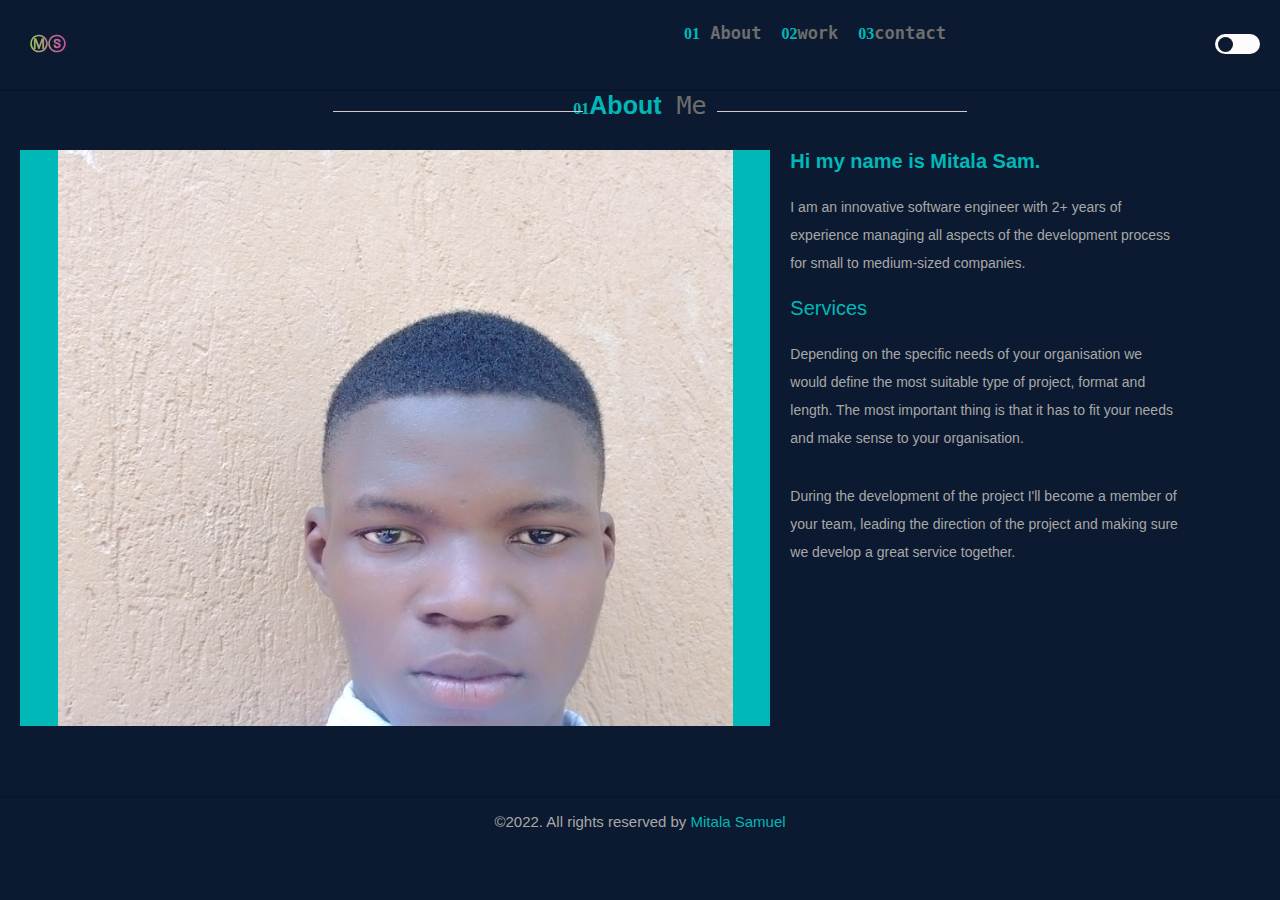
==== about.html @ b7685bb1 "updated" ====
<!DOCTYPE html>
<html lang="en">

<head>
    <link rel="icon" href="favicon.png">

    <meta charset="UTF-8">
    <meta http-equiv="X-UA-Compatible" content="IE=edge">
    <meta name="viewport" content="width=device-width, initial-scale=1.0">
    <link rel="stylesheet" href="https://use.fontawesome.com/releases/v5.15.4/css/all.css"
        integrity="sha384-DyZ88mC6Up2uqS4h/KRgHuoeGwBcD4Ng9SiP4dIRy0EXTlnuz47vAwmeGwVChigm" crossorigin="anonymous">
    <title>About Mitala Samuel | Software developer</title>
    <meta name="description" content="Mitala Sam is a knowledgeable Software engineer adept at creating successful websites that meet customer
                                needs. Specializing in collaborating with customers to gather requirements, produce plans
                                and improve designs for usability and functionality.">
    <meta name="twitter:image" content="http://www.mitala-samuel-ab4258217/favicon.png">
    <link rel="stylesheet" href="main.css">
    <link rel="stylesheet" href="style.css">
</head>

<body>
    <header class="header ">

        <!-- <div class="container">
                <div class="row"> -->
        <!-- <div class="logs">
            <a href="index.html" class="logo">
                mit<span>ala</span></a>
        </div> -->
        <div class="logo">
            <h1><a href="index.html">ⓜⓢ</a></h1>
        </div>
        <div class="fixed-links">
            <ul class="follow-me">
                <dl class="follow">
                    <a href="https://www.linkedin.com/in/mitala-samuel-ab4258217">
                        <i class="fab fa-linkedin"></i>
                    </a>
                </dl>
                <dl class="follow">
                    <a href="https://github.com/mitalas" target="_blank" rel="noopener noreferrer">
                        <i class="fab fa-github"></i>
                    </a>
                </dl>
                <dl class="follow">
                    <a href="http://wa.me/message/7HZEAZAS34YTB1" target="_blank" rel="noopener noreferrer">
                        <i class="fab fa-whatsapp"></i>
                    </a>
                </dl>
                <dl class="follow">
                    <a href="http://wa.me/message/7HZEAZAS34YTB1" target="_blank" rel="noopener noreferrer">
                        <i class="fab fa-telegram"></i>
                    </a>
                </dl>
            </ul>
        </div>
        <nav class="nav">
            <a href="about.html"><span class="nos">01</span> about</a>
            <a class="current" href="projects.html"><span class="nos">02</span>work</a>
            <a href="contact.html"><span class="nos">03</span>contact</a>
        </nav>
        <ul>
            <dl>
                <label class="switch">
                    <input type="checkbox" id="toggle">
                    <span class="slider round"></span>
                </label>
            </dl>
        </ul>
        <!-- <a href="Mitala-resume.pdf" class="link-btn">Hire Me</a> -->
        <div id="menu-btn" class="fas fa-bars"></div>
    </header>
    <section class="about" id="about">
        <div class="container">
            <h1 class="heading"> <span class="nos">01</span><span>About</span> Me</h1>
            <div class="row ">
                <div class="image">
                    <img src="images/Sampic.jpg" class="w-100 mb-5 mb-md-0" alt="">
                </div>
                <div class="content">
                    <!-- <span>About me</span> -->
                    <h2><span>Hi my name is Mitala Sam.
                        </span> </h2>
                    <p> I am an innovative software engineer with 2+ years of experience managing all aspects of
                        the development process for small to medium-sized companies.
                    </p>
                    <span>Services</span>
                    <p>Depending on the specific needs of your organisation we would define the most suitable
                        type of project, format and length. The most important thing is that it has to fit your
                        needs and make sense to your organisation.</p>
                    <p>During the development of the project I'll become a member of your team, leading the
                        direction of the project and making sure we develop a great service together.

                        ​</p>
                    <!-- <a href="https://docs.google.com/document/d/1RpnDttj2L2XRgwHEu3ejs_gMm4DrcPwnFx6tsJ1aYbA/edit?usp=sharing"
                                class="link-btn">More</a>
                            <p>Call:+256708454152</p> -->
                </div>
            </div>
        </div>
    </section><!-- footer section starts  -->
    <sectiobn class="footer">
        <div class="credit"> &copy;2022. All rights reserved by <span>Mitala Samuel</span> </div>
    </sectiobn>
    <!-- footer section ends -->
    <script src="../js/script.js"></script>
</body>

</html>
---- main.css ----
@import url('https://fonts.googleapis.com/css2?family=Roboto:wght@100;200;300;400;500;600&display=swap');

:root {
    --blue: #00b8b8;
    --grad1: rgb(210, 74, 168);
    --grad2: rgb(153, 195, 91);
    /* --blue: #00b8b8; */
    ---bright-color: rgb(136, 27, 27);
    --black: rgb(110, 109, 109);
    --white: whit;
    --light-color: rgb(168, 168, 168);
    --light-bg: #eee;
    --border: .2rem solid rgba(0, 0, 0, .1);
    --box-shadow: 0 .5rem 1rem rgba(0, 0, 0, .1);
}

* {
    margin: 0;
    padding: 0;
    box-sizing: border-box;
    outline: none;
    border: none;
    font-family: 'Russo One',
        sans-serif;

    /* font-family: " Montserrat-Regular",
        sans-serif; */
    text-decoration: none !important;
    list-style: none;
}

body {
    color: var(--light-bg);
    background-color: rgba(10, 25, 47, 0.996);
}


*::-webkit-scrollbar {
    height: .5rem;
    width: 1rem;
}

*::-webkit-scrollbar-track {
    background-color: transparent;
}

*::-webkit-scrollbar-thumb {
    background-color: var(--blue);
}

html {
    overflow-x: hidden;
    scroll-behavior: smooth;
    scroll-padding-top: 6.5rem;
}

header {
    font-size: .92em;
    font-weight: 100;
    line-height: 1.6;
    padding: 3rem;
}

nav {
    display: flex;
    color: var(--light-bg);
    justify-content: space-between;
}

nav a {
    color: var(--light-bg);
}

p {
    font-weight: 100;
    margin: 1rem 0;
    color: #D1D1B3;
}

.container-icons ul {
    display: flex;
    justify-content: space-between;
}

.logo h1 {
    background: linear-gradient(0deg, var(--grad2)0%, var(--grad1)100%);
    margin: 10px;
    background-image: linear-gradient(to right, var(--grad2)0%, var(--grad1)100%);
    -webkit-background-clip: text;
    -webkit-text-fill-color: transparent;
    font-size: 1.8rem;
}

.container-icons ul li {
    margin: 10px;
    font-size: 1.5rem;
}

.main {
    align-items: center;
    display: flex;
}

.inner {
    margin-top: 3rem;
    margin-left: 2rem;
}

.inner::before {
    content: " ";
    left: 2rem;
    width: 2px;
    height: 200px;
    position: absolute;
    background: linear-gradient(0deg, var(--grad2)0%, var(--grad1)100%);
    /* position: absolute; */
}

.project p {
    font-size: 2rem;
    padding-top: 0rem;
}

.more p {
    font-size: 2rem;
    padding-top: 0rem;
}

a {
    color: var(--light-bg);
    text-transform: capitalize;
}

.pro-inner {
    padding-top: 1.2rem;
    background-color: rgba(10, 25, 47, 0.996);
    z-index: 1000;
    border-top: 2px solid var(--grad1);
}

.pro-inner a {
    padding-bottom: .3rem;
    border-bottom: 1px solid var(--grad1);
}

.pro-inner a:hover {
    transition: .4s ease-out;
    letter-spacing: .1rem;
    font-weight: 600;
}

.pro-inner::before {
    content: " ";
    width: 2px;
    margin-left: -2rem;
    height: 200px;
    position: absolute;
    background: linear-gradient(0deg, var(--grad2)0%, var(--grad1)100%);
}

.gradient1 {
    stop-color: var(--grad1);
    transition: all .3s ease-in-out
}

.gradient2 {
    stop-color: var(--grad2);
    transition: all .3s ease-in-out;
}

.content {
    top: 0;
    padding-right: 8rem;
    width: 60%;
}

.top-svg {
    position: absolute;
}

.down-svg svg {
    position: absolute;
    bottom: 0;
    right: 0;
}

.name svg {
    font-family: 'Russo One', sans-serif;
    position: relative;
}

.name svg text {
    animation: stroke 5s;
    stroke-width: 2;
    stroke: #dce3f0;
    font-size: 70px;
}

@keyframes stroke {
    0% {
        fill: transparent;
        stroke: rgba(54, 95, 160, 1);
        stroke-dashoffset: 25%;
        stroke-dasharray: 0 50%;
        stroke-width: 1;
    }

    70% {
        fill: transparent;
        stroke: rgb(160, 114, 54);
    }

    80% {
        fill: var(--white);
        stroke: rgb(160, 132, 54);
        stroke-width: 1;
    }

    100% {
        fill: rgb(204, 195, 72);
        stroke: rgba(248, 63, 7, 0.996);
        stroke-dashoffset: -25%;
        stroke-dasharray: 50% 0;
        stroke-width: 0;
    }
}

@media (max-width:768px) {
    .main {
        display: block;
    }

    .content {
        top: 0;
        padding-right: 0;
        width: 100%;
    }

    .down-svg {
        position: relative;
        margin-bottom: -10rem;
    }

    header {
        padding: 2rem;
    }
}
---- style.css ----
@import url('https://fonts.googleapis.com/css2?family=Poppins:wght@100;200;300;400;500;600&display=swap');

:root {
   --blue: #00b8b8;
   /* --blue: #00b8b8; */
   ---bright-color: rgb(136, 27, 27);
   --black: rgb(110, 109, 109);
   --white: rgb(16, 24, 31);
   --light-color: rgb(168, 168, 168);
   --light-bg: #eee;
   --border: .2rem solid rgba(0, 0, 0, .1);
   --box-shadow: 0 .5rem 1rem rgba(0, 0, 0, .1);
}

* {
   margin: 0;
   padding: 0;
   box-sizing: border-box;
   outline: none;
   border: none;
   text-decoration: none !important;
}

*::-webkit-scrollbar {
   height: .5rem;
   width: 1rem;
}

*::-webkit-scrollbar-track {
   background-color: transparent;
}

*::-webkit-scrollbar-thumb {
   background-color: var(--blue);
}

html {
   font-size: 62.5%;
   overflow-x: hidden;
   scroll-behavior: smooth;
   scroll-padding-top: 6.5rem;
}

/* -------------THEMES----------- */
body {
   background-color: rgba(10, 25, 47, 0.996);
}

body.dark {
   background-color: rgba(10, 25, 47, 0.996);
}

section {
   padding: 7rem 2rem;
}

.heading {
   text-align: center;
   font-size: 2.5rem;
   color: var(--black);
   font-weight: bolder;
   font-family: "SF Mono",
      "Fira Code",
      "Fira Mono",
      "Roboto Mono",
      monospace;
   margin-bottom: 3rem;
}

.heading::before {
   content: '';
   width: 250px;
   left: 26%;
   margin-top: 20px;
   height: 1px;
   position: absolute;
   background-color: rgb(209, 203, 203);
}


.heading::after {
   content: '';
   width: 250px;
   margin-left: 10px;
   margin-top: 20px;
   height: 1px;
   position: absolute;
   background-color: rgb(209, 203, 203);
}

.heading .nos {
   color: var(--blue);
   font-family: 'Merriweather',
      serif;
   font-size: 16px;
}

.heading span {
   text-align: center;
   font-size: 2.5rem;
   color: var(--blue);
   font-weight: bolder;
   margin-bottom: 3rem;
}

.link-btn {
   display: inline-block;
   padding: .4rem 2rem;
   border-radius: .4rem;
   background-color: var(--blue);
   cursor: pointer;
   font-size: 1.7rem;
   text-transform: capitalize;
   color: var(--white);
}

.link-btn:hover {
   background-color: var(--black);
   color: var(--white);
}

.header {
   display: flex;
   padding: 2rem;
   width: 100%;
   justify-content: space-between;
   border-bottom: var(--border);
}

.header.active {
   background-color: var(--white);
   box-shadow: var(--box-shadow);
   border: 0;
   top: 0;
   position: sticky;
   z-index: 1000;
}

.header .logo {
   font-family: "Fjalla One",
      sans-serif;
   text-transform: capitalize;
   font-size: 2rem;
   color: var(--black);
}

.header .logo span {
   color: var(--blue);
}

.link-box {
   display: flex;
   color: var(--light-bg);
   align-items: center;
   justify-content: center;
}

.link-box div a {
   display: flex;
   color: var(--light-bg);
   margin: 10px;
}

.link-box div a:hover {
   color: var(--blue);
}

svg {
   width: 24px;
   color: var(--light-bg);
}

.header .nav a {
   font-weight: 700;
   text-transform: capitalize;
   margin: 0 1rem;
   font-size: 1.7rem;
   color: var(--black);
   font-family: "SF Mono",
      "Fira Code",
      "Fira Mono",
      "Roboto Mono",
      monospace;
   ;
   /* font-family: 'Merriweather',
      serif; */
}

.header .nav a:hover {
   color: var(--blue);
}

.nos {
   font-family: 'Merriweather',
      serif;
   color: var(--blue);
   font-size: 16px;
}

.fixed-links {
   display: flex;
   right: 10px;
   z-index: 1000;
}

ul {
   display: flex;
   align-items: center;
   justify-content: center;
}

ul dl {
   justify-content: space-evenly;
   align-items: center;
   border-radius: 50%;
}

ul dl a {
   border-radius: 50%;
   margin: 10px;
   color: var(--black);
   font-size: 18px;
}

ul dl a:hover {
   color: var(--blue);
}

#menu-btn {
   font-size: 2.5rem;
   color: var(--black);
   cursor: pointer;
   display: none;
}

.about {
   font-family: 'Poppins',
      sans-serif;
   /* font-family: "Satoshi Black",
      Sans-serif; */
   font-weight: 100;
   /* font-family: 'Poppins',
      sans-serif; */
   margin-top: -70px;
}

.about .row {
   height: 64vh;
   overflow: hidden;

}

.reveal {
   opacity: 0;
   transition: all 1s ease;
   position: relative;
   transform: translateY(150px);
}

.reveal.active {
   transform: translateY(0px);
   opacity: 1;
}

.about .content span {
   font-size: 2rem;
   color: var(--blue);
}

.about .content {
   height: 100%;
}

.about .content h3 {
   font-size: 3rem;
   color: var(--black);
   margin-top: 1rem;
}

.about .content p {
   padding: 1rem 0;
   font-size: 1.4rem;
   color: var(--light-color);
   line-height: 2;
}

.image {
   height: 100%;
   width: 100%;
   display: flex;
   justify-content: center;
   background-color: var(--blue);
}

.image img {
   width: 90%;
   height: 150vh;
   margin-top: -400px;
}

.row {
   display: flex;
}

.row .content {
   padding-left: 20px;
}

.portfolio {
   margin-top: -70px;
   gap: 1.5rem;
   justify-content: center;
   align-items: center;
   height: 94vh;
   overflow: hidden;
}

.box-container {
   display: flex;
   gap: 1.5rem;
   margin-bottom: 2rem;
   justify-content: center;
   align-items: center;
}

.portfolio .box-container .box {
   /* font-family: 'Poppins',
      sans-serif; */
   font-family: "Satoshi Black",
      Sans-serif;
   height: 25rem;
   overflow: hidden;
   position: relative;
   width: 30%;
   box-shadow: 0px 2px 4px 0px #989ea532;
}

/* .portfolio .box-container .box:hover .content {
   -webkit-transform: translateY(0%);
   transform: translateY(0%);
} */

.portfolio .box-container .box img {
   height: 100%;
   width: 100%;
   -o-object-fit: cover;
   object-fit: cover;
}

.portfolio .box-container .box .content {
   /* position: absolute; */
   margin-top: -2px;
   left: 0;
   border-radius: .3rem;
   height: 100%;
   display: flex;
   flex-direction: column;
   justify-content: center;
   padding: 10px;
   width: 100%;
   background-color: #0a192fd2;
   /* background: #495670d9; */
   -webkit-transform: translateY(-100%);
   transform: translateY(-100%);
   -webkit-transition: .2s linear;
   transition: .2s linear;
}

.portfolio .box-container .box .content h3 {
   font-size: 2.5rem;
   color: #fff;
   text-transform: uppercase;
   font-weight: normal;
}

.portfolio .box-container .box .content p {
   padding: 1rem 0;
   font-size: 1.5rem;
   line-height: 2;
   color: #aaa;
}

.portfolio .box-container .box .content a {
   font-size: 2rem;
   color: crimson;
}

.portfolio .box-container .box .content a:hover {
   color: #fff;
}

.contacts {
   font-family: 'Poppins',
      sans-serif;
   overflow: hidden;
   height: 80vh;
}

.contact {
   display: flex;
   flex-direction: row;
   justify-content: space-between;
   flex-wrap: wrap;

}

.contact_image {
   margin-top: -60px;
   z-index: -2;
   width: 40%;

}

.contact img {
   width: 100%;
   z-index: -2;

}

.contact form {
   border-radius: .5rem;
   padding: 2rem;
   margin: 0 auto;
   max-width: 50rem;
}

.contact p {
   padding: 1rem 0;
   font-size: 1.4rem;
   color: var(--light-color);
   line-height: 2;
}

.contact form .input {
   border-top: var(--border);
   margin-bottom: 2rem;
   border-radius: .5rem;
   background-color: var(--light-bg);
   padding: .7rem;
   font-size: 1.4rem;
   color: var(--black);
   text-align: center;
   width: 100%;
}

.contact form .input1 {
   border-top: var(--border);
   margin-bottom: 2rem;
   border-radius: .5rem;
   background-color: var(--light-bg);
   padding: 1rem;
   font-size: 1.4rem;
   color: var(--black);
   text-align: center;
   width: 100%;
}

.contact form span {
   font-size: 1.7rem;
   color: var(--black);
}

.footer {
   font-family: 'Poppins',
      sans-serif;
   background-color: var(--light-bg);
}

.footer .credit {
   text-align: center;
   border-top: var(--border);
   padding-top: 1.5rem;
   font-size: 1.5rem;
   margin-bottom: 10px;
   color: var(--light-color);
}

.footer .credit span {
   color: var(--blue);
}

@media (max-width:768px) {
   .header .nav.active {
      clip-path: polygon(0 0, 100% 0, 100% 100%, 0 100%);
   }

   .header .nav a {
      z-index: 2000;
      margin: 1rem 0;
      font-size: 2rem;
   }

   section {
      padding: 3rem 1rem;
   }

   #menu-btn {
      display: inline-block;
      transition: .2s linear;
   }

   #menu-btn.fa-times {
      transform: rotate(180deg);
   }

   .header .nav {
      position: absolute;
      top: 9%;
      z-index: 1000;
      left: 0;
      right: 0;
      background-color: var(--white);
      border-top: var(--border);
      border-bottom: var(--border);
      padding: 1rem 0;
      text-align: center;
      display: block;
      clip-path: polygon(0 0, 100% 0, 100% 0, 0 0);
      transition: .2s linear;
   }

   .header .nav.active {
      display: block;
      clip-path: polygon(0 0, 100% 0, 100% 100%, 0 100%);
   }

   .header .nav a {
      display: block;
      margin: 1rem 0;
      font-size: 2rem;
   }

   .heading::before {
      width: 50px;
      left: 9%;
   }


   .heading::after {
      width: 50px;
      margin-left: 9px;
   }

   .about {
      margin-top: 0px;
   }

   .about .row {
      height: 100%;
      overflow: hidden;
   }

   .row {
      display: flex;
      flex-wrap: wrap;
      flex-direction: column-reverse;
   }

   .image {
      height: 300px;
      overflow: hidden;
      width: 95%;

   }

   .image img {
      width: 90%;
      height: 200%;
      margin-top: -200px;
   }

   .portfolio {
      font-family: 'Poppins',
         sans-serif;
      margin-top: 0px;
      height: 100%;
   }

   .portfolio .box-container {
      display: grid;
      gap: 1.5rem;
   }

   .portfolio .box-container .box {
      height: 30rem;
      overflow: hidden;
      position: relative;
      width: 100%;
   }

   .portfolio .box-container .box .content {
      margin-top: -2px;
   }

   .contacts {
      overflow: hidden;
      height: 100%;
   }

   .contact_image {
      margin-top: -60px;
      z-index: -4;
      width: 100%;
      position: relative;

   }

   .contact img {
      position: relative;
      width: 100%;
      z-index: -10;

   }
}

.switch {
   position: relative;
   display: inline-block;
   width: 45px;
   height: 20px;
}

.switch input {
   opacity: 0;
   width: 0;
   height: 0;
}

.slider {
   position: absolute;
   cursor: pointer;
   top: 0;
   left: 0;
   right: 0;
   bottom: 0;
   background-color: rgb(253, 251, 251);
   -webkit-transition: .4s;
   transition: .4s;
}

.slider:before {
   position: absolute;
   content: "";
   height: 15px;
   width: 15px;
   left: 3px;
   bottom: 2px;
   background-color: rgba(10, 25, 47, 0.996);
   -webkit-transition: .4s;
   transition: .4s;
}

input:checked+.slider {
   background-color: #00b8b8;
}

input:focus+.slider {
   box-shadow: 0 0 1px #00b8b8;
}

input:checked+.slider:before {
   -webkit-transform: translateX(26px);
   -ms-transform: translateX(26px);
   transform: translateX(26px);
}

.slider.round {
   border-radius: 34px;
}

.slider.round:before {
   border-radius: 50%;
}

body {
   transition: background-color .6s cubic-bezier(.7, 0, .7, 1);
}

body.active {
   background-color: #fff;
}
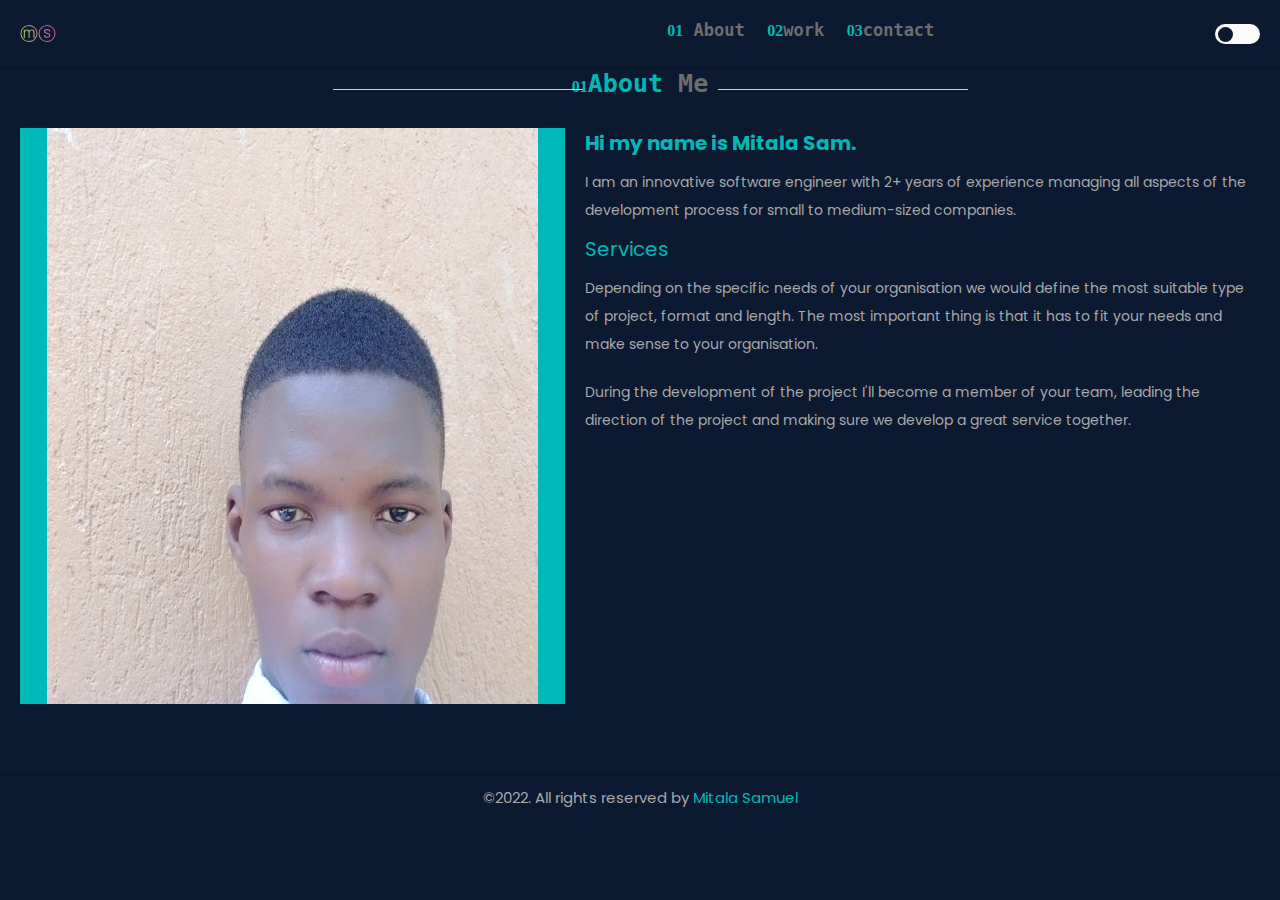
==== commit c110799f: "hello" ====
--- a/about.html
+++ b/about.html
@@ -14,22 +14,21 @@
                                 needs. Specializing in collaborating with customers to gather requirements, produce plans
                                 and improve designs for usability and functionality.">
     <meta name="twitter:image" content="http://www.mitala-samuel-ab4258217/favicon.png">
-    <link rel="stylesheet" href="main.css">
+    <!-- <link rel="stylesheet" href="main.css"> -->
     <link rel="stylesheet" href="style.css">
 </head>
 
 <body>
     <header class="header ">
-
-        <!-- <div class="container">
+        <!-- 
+         <div class="container">
                 <div class="row"> -->
-        <!-- <div class="logs">
-            <a href="index.html" class="logo">
-                mit<span>ala</span></a>
+        <div class="logo">
+            <p><a href="index.html">ⓜⓢ</a></p>
+        </div>
+        <!-- <div class="logo">
+            <h1><a href="index.html">ⓜⓢ</a></h1>
         </div> -->
-        <div class="logo">
-            <h1><a href="index.html">ⓜⓢ</a></h1>
-        </div>
         <div class="fixed-links">
             <ul class="follow-me">
                 <dl class="follow">
@@ -38,20 +37,20 @@
                     </a>
                 </dl>
                 <dl class="follow">
+                    <a href="http://wa.me/message/7HZEAZAS34YTB1" target="_blank" rel="noopener noreferrer">
+                        <i class="fab fa-telegram"></i>
+                    </a>
+                </dl>
+                <dl class="follow">
                     <a href="https://github.com/mitalas" target="_blank" rel="noopener noreferrer">
                         <i class="fab fa-github"></i>
                     </a>
                 </dl>
-                <dl class="follow">
+                <!-- <dl class="follow">
                     <a href="http://wa.me/message/7HZEAZAS34YTB1" target="_blank" rel="noopener noreferrer">
                         <i class="fab fa-whatsapp"></i>
                     </a>
-                </dl>
-                <dl class="follow">
-                    <a href="http://wa.me/message/7HZEAZAS34YTB1" target="_blank" rel="noopener noreferrer">
-                        <i class="fab fa-telegram"></i>
-                    </a>
-                </dl>
+                </dl> -->
             </ul>
         </div>
         <nav class="nav">
@@ -77,7 +76,7 @@
                 <div class="image">
                     <img src="images/Sampic.jpg" class="w-100 mb-5 mb-md-0" alt="">
                 </div>
-                <div class="content">
+                <div class="content reveal">
                     <!-- <span>About me</span> -->
                     <h2><span>Hi my name is Mitala Sam.
                         </span> </h2>
@@ -103,7 +102,7 @@
         <div class="credit"> &copy;2022. All rights reserved by <span>Mitala Samuel</span> </div>
     </sectiobn>
     <!-- footer section ends -->
-    <script src="../js/script.js"></script>
+    <script src="js/script.js"></script>
 </body>
 
 </html>--- a/main.css
+++ b/main.css
@@ -1,4 +1,5 @@
-@import url('https://fonts.googleapis.com/css2?family=Roboto:wght@100;200;300;400;500;600&display=swap');
+/* @import url('https://fonts.googleapis.com/css2?family=Roboto:wght@100;200;300;400;500;600&display=swap'); */
+@import url('https://fonts.googleapis.com/css2?family=Poppins:wght@100;200;300;400;500;600&display=swap');
 
 :root {
     --blue: #00b8b8;
@@ -20,8 +21,10 @@
     box-sizing: border-box;
     outline: none;
     border: none;
-    font-family: 'Russo One',
+    font-family: 'Poppins',
         sans-serif;
+    /* font-family: 'Russo One',
+        sans-serif; */
 
     /* font-family: " Montserrat-Regular",
         sans-serif; */
@@ -56,7 +59,7 @@
 
 header {
     font-size: .92em;
-    font-weight: 100;
+    font-weight: 400;
     line-height: 1.6;
     padding: 3rem;
 }
@@ -72,7 +75,7 @@
 }
 
 p {
-    font-weight: 100;
+    font-weight: 400;
     margin: 1rem 0;
     color: #D1D1B3;
 }
@@ -83,7 +86,6 @@
 }
 
 .logo h1 {
-    background: linear-gradient(0deg, var(--grad2)0%, var(--grad1)100%);
     margin: 10px;
     background-image: linear-gradient(to right, var(--grad2)0%, var(--grad1)100%);
     -webkit-background-clip: text;
@@ -101,16 +103,29 @@
     display: flex;
 }
 
+span {
+    text-align: center;
+    color: var(--blue);
+    font-weight: bolder;
+    margin-bottom: 3rem;
+}
+
 .inner {
-    margin-top: 3rem;
+    margin-top: 0rem;
     margin-left: 2rem;
+}
+
+.inner a:hover {
+    transition: .4s ease-out;
+    letter-spacing: .1rem;
+    font-weight: 600;
 }
 
 .inner::before {
     content: " ";
     left: 2rem;
     width: 2px;
-    height: 200px;
+    height: 220px;
     position: absolute;
     background: linear-gradient(0deg, var(--grad2)0%, var(--grad1)100%);
     /* position: absolute; */
@@ -135,12 +150,14 @@
     padding-top: 1.2rem;
     background-color: rgba(10, 25, 47, 0.996);
     z-index: 1000;
+    display: inline;
+    padding-left: 2rem;
     border-top: 2px solid var(--grad1);
 }
 
 .pro-inner a {
+    padding-left: 1rem;
     padding-bottom: .3rem;
-    border-bottom: 1px solid var(--grad1);
 }
 
 .pro-inner a:hover {
@@ -152,8 +169,8 @@
 .pro-inner::before {
     content: " ";
     width: 2px;
-    margin-left: -2rem;
-    height: 200px;
+    margin-left: -3rem;
+    height: 150px;
     position: absolute;
     background: linear-gradient(0deg, var(--grad2)0%, var(--grad1)100%);
 }
@@ -185,8 +202,8 @@
 }
 
 .name svg {
+    text-align: left;
     font-family: 'Russo One', sans-serif;
-    position: relative;
 }
 
 .name svg text {
@@ -225,6 +242,20 @@
     }
 }
 
+.footer .credit {
+    text-align: end;
+    border-top: var(--border);
+    padding-top: 1.5rem;
+    margin-top: 2rem;
+    margin-bottom: 2rem;
+    color: var(--light-color);
+}
+
+.footer .credit span {
+    color: var(--blue);
+}
+
+
 @media (max-width:768px) {
     .main {
         display: block;
@@ -236,6 +267,16 @@
         width: 100%;
     }
 
+    .name svg text {
+        font-size: 5.4rem;
+    }
+
+    .pro-inner,
+    .inner {
+        margin-top: 1rem;
+        margin-left: 1rem;
+    }
+
     .down-svg {
         position: relative;
         margin-bottom: -10rem;
@@ -244,4 +285,8 @@
     header {
         padding: 2rem;
     }
+
+    .footer .credit {
+        text-align: center;
+    }
 }--- a/style.css
+++ b/style.css
@@ -7,6 +7,8 @@
    --black: rgb(110, 109, 109);
    --white: rgb(16, 24, 31);
    --light-color: rgb(168, 168, 168);
+   --grad1: rgb(210, 74, 168);
+   --grad2: rgb(153, 195, 91);
    --light-bg: #eee;
    --border: .2rem solid rgba(0, 0, 0, .1);
    --box-shadow: 0 .5rem 1rem rgba(0, 0, 0, .1);
@@ -136,12 +138,16 @@
    z-index: 1000;
 }
 
-.header .logo {
-   font-family: "Fjalla One",
+.header .logo p a {
+   /* font-family: "Fjalla One",
       sans-serif;
-   text-transform: capitalize;
-   font-size: 2rem;
-   color: var(--black);
+      */
+   font-family: 'Poppins',
+      sans-serif;
+   font-size: 1.8rem;
+   background-image: linear-gradient(to right, var(--grad2)0%, var(--grad1)100%);
+   -webkit-background-clip: text;
+   -webkit-text-fill-color: transparent;
 }
 
 .header .logo span {
@@ -236,11 +242,7 @@
 .about {
    font-family: 'Poppins',
       sans-serif;
-   /* font-family: "Satoshi Black",
-      Sans-serif; */
-   font-weight: 100;
-   /* font-family: 'Poppins',
-      sans-serif; */
+   font-weight: 400;
    margin-top: -70px;
 }
 
@@ -469,7 +471,7 @@
 .footer .credit {
    text-align: center;
    border-top: var(--border);
-   padding-top: 1.5rem;
+   padding-top: 1rem;
    font-size: 1.5rem;
    margin-bottom: 10px;
    color: var(--light-color);
